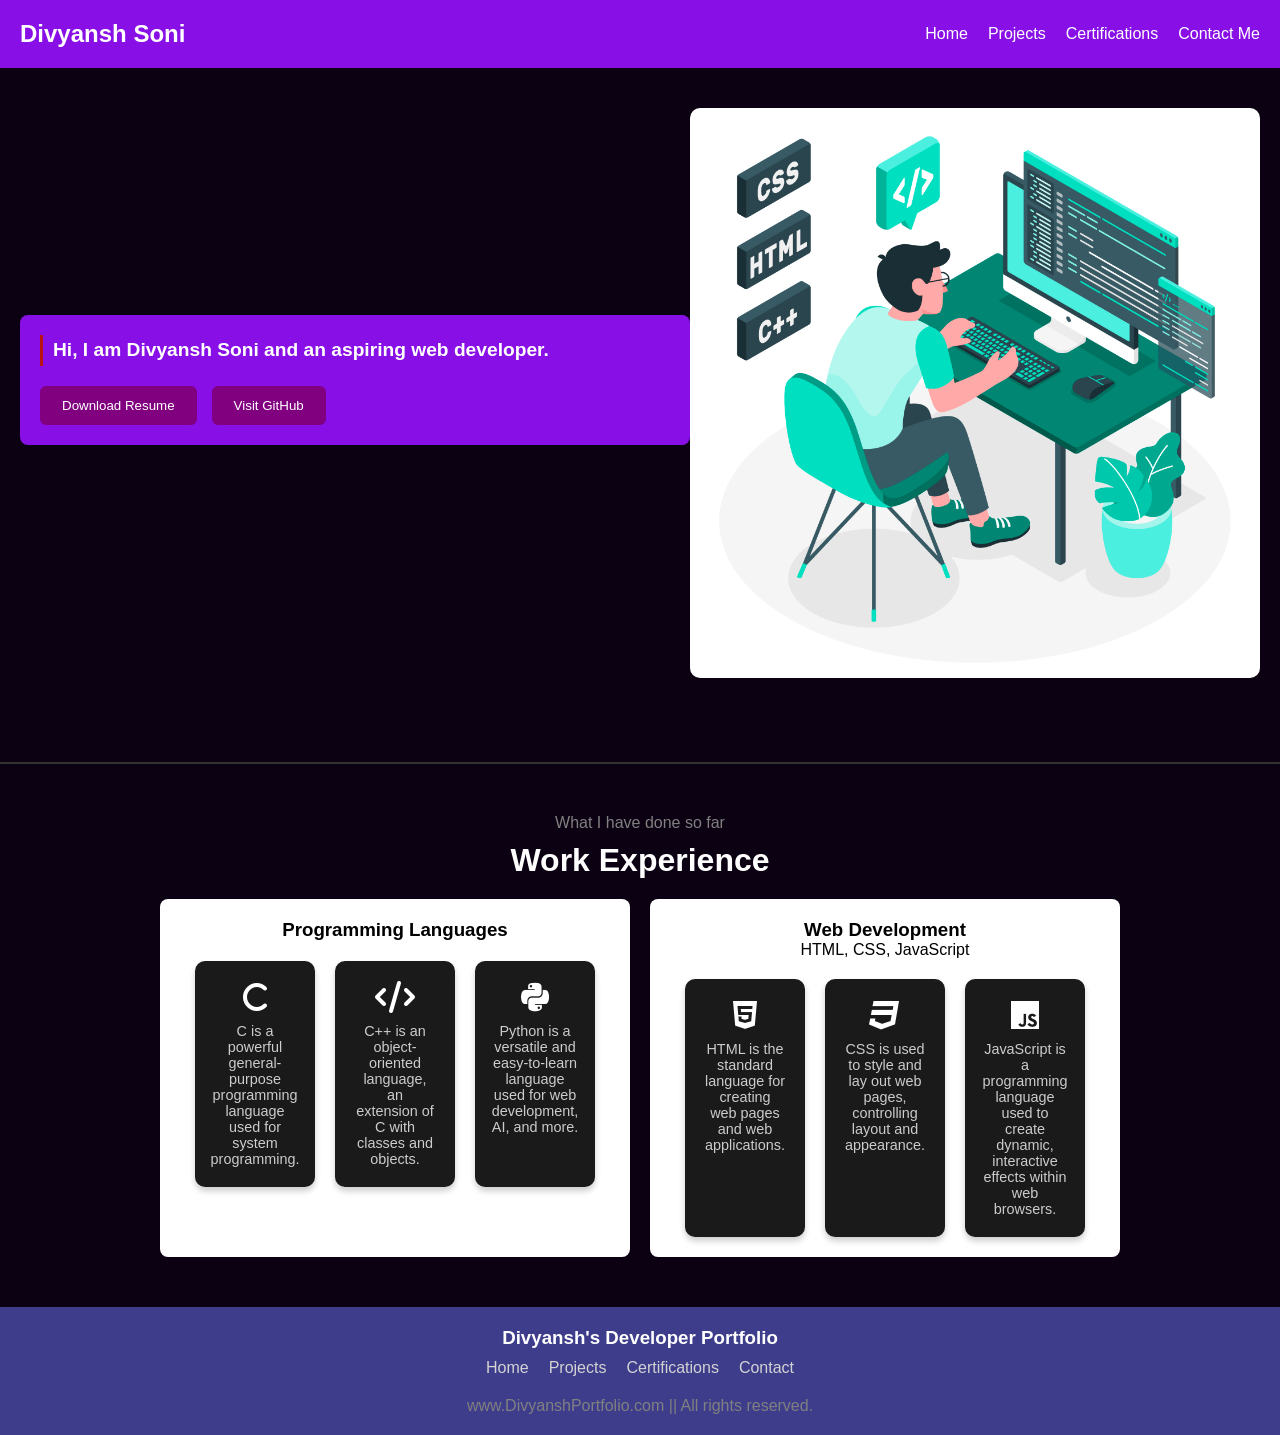
==== index.html @ 423238fb "third commit" ====
<!DOCTYPE html>
<html lang="en">
<head>
  <meta charset="UTF-8" />
  <meta name="viewport" content="width=device-width, initial-scale=1.0" />
  <title>Divyansh S - Web Developer</title>
  <link rel="stylesheet" href="https://cdnjs.cloudflare.com/ajax/libs/font-awesome/6.5.0/css/all.min.css" />

  <style>
    * {
      margin: 0;
      padding: 0;
      box-sizing: border-box;
    }

    body {
      background-color: rgb(11, 1, 18);
      color: white;
      font-family: Arial, sans-serif;
      min-height: 100vh;
    }

    nav {
      display: flex;
      justify-content: space-between;
      align-items: center;
      padding: 20px;
      background-color: rgb(137, 15, 231);
      flex-wrap: wrap;
    }

    nav .left {
      font-size: 1.5rem;
      font-weight: bold;
    }

    nav ul {
      display: flex;
      list-style: none;
      gap: 20px;
      flex-wrap: wrap;
      justify-content: center;
    }

    nav ul li a {
      color: white;
      text-decoration: none;
      font-size: 1rem;
    }

    nav ul li a:hover {
      color: rgb(147, 147, 207);
    }

    .firstsection {
      display: flex;
      justify-content: space-between;
      align-items: center;
      padding: 40px 20px;
      flex-wrap: wrap;
    }

    .leftsection {
      flex: 1 1 400px;
      background-color: rgb(137, 15, 231);
      padding: 20px;
      border-radius: 8px;
      margin-bottom: 30px;
    }

    .buttons {
      margin-top: 20px;
      display: flex;
      gap: 15px;
      flex-wrap: wrap;
    }

    .btn {
      padding: 10px 20px;
      background-color: purple;
      color: white;
      border: 2px solid purple;
      border-radius: 6px;
      cursor: pointer;
    }

    .btn:hover {
      background-color: white;
      color: purple;
    }

    .rightsection {
      flex: 1 1 300px;
      text-align: center;
    }

    .rightsection img {
      max-width: 100%;
      height: auto;
      border-radius: 10px;
    }

    .secondsection {
      max-width: 1000px;
      margin: 50px auto;
      padding: 0 20px;
      text-align: center;
    }

    .secondsection h1 {
      font-size: 2rem;
      margin-bottom: 20px;
    }

    .box {
      display: flex;
      flex-wrap: wrap;
      gap: 20px;
      justify-content: center;
    }

    .vertical {
      background-color: white;
      color: black;
      border-radius: 8px;
      padding: 20px;
      flex: 1 1 300px;
      min-width: 280px;
    }

    .language-icons {
      display: flex;
      flex-wrap: wrap;
      gap: 20px;
      margin-top: 20px;
      justify-content: center;
    }

    .language-item {
      background-color: #1a1a1a;
      border-radius: 10px;
      padding: 20px;
      width: 120px;
      display: flex;
      flex-direction: column;
      align-items: center;
      box-shadow: 0 4px 6px rgba(0, 0, 0, 0.2);
      transition: transform 0.3s ease;
    }

    .language-item:hover {
      background-color: #4e4e4e;
      transform: translateY(-5px);
    }

    .icon {
      font-size: 2rem;
      color: #fff;
      margin-bottom: 10px;
    }

    .language-description {
      color: #ccc;
      font-size: 0.9rem;
      text-align: center;
    }

    footer {
      background-color: rgb(61, 61, 140);
      color: white;
      padding: 20px;
      text-align: center;
    }

    footer ul {
      list-style: none;
      display: flex;
      gap: 20px;
      justify-content: center;
      padding: 10px 0;
      flex-wrap: wrap;
    }

    footer ul li {
      color: lightgray;
      cursor: pointer;
    }

    footer ul li:hover {
      color: white;
    }

    .footer-rights {
      margin-top: 10px;
      color: gray;
    }

    .text-grey {
      color: grey;
      display: block;
      margin-bottom: 10px;
    }

    .typewriter-text {
      font-size: 1.2rem;
      line-height: 1.6;
      color: #fff;
      border-left: 3px solid #ba1313;
      padding-left: 10px;
      animation: blink 1s infinite;
    }

    @keyframes blink {
      0% {
        border-color: #ba1313;
      }
      50% {
        border-color: transparent;
      }
      100% {
        border-color: #ba1313;
      }
    }

    @media (max-width: 768px) {
      nav {
        flex-direction: column;
        align-items: flex-start;
      }

      .box {
        flex-direction: column;
        align-items: center;
      }

      .buttons {
        justify-content: center;
      }

      .typewriter-text {
        font-size: 1rem;
      }
    }
  </style>
</head>

<body>
  <header>
    <nav>
      <div class="left">Divyansh Soni</div>
      <div class="right">
        <ul>
          <li><a href="index.html">Home</a></li>
          <li><a href="projects.html">Projects</a></li>
          <li><a href="certifications.html">Certifications</a></li>
          <li><a href="contact.html">Contact Me</a></li>
        </ul>
      </div>
    </nav>
  </header>

  <main>
    <section class="firstsection">
      <div class="leftsection">
        <h2 class="typewriter-text">Hi, I am Divyansh Soni and an aspiring web developer.</h2>
        <div class="buttons">
          <a href="resume.pdf" download><button class="btn">Download Resume</button></a>
          <a href="https://github.com/DivyanshSo" target="_blank"><button class="btn">Visit GitHub</button></a>
        </div>
      </div>
      <div class="rightsection">
        <img src="3426526.jpg" alt="Profile Image" />
      </div>
    </section>

    <hr style="margin: 40px 0; border: 1px solid #333;" />

    <section class="secondsection">
      <span class="text-grey">What I have done so far</span>
      <h1>Work Experience</h1>
      <div class="box">
        <!-- Programming Languages Box -->
        <div class="vertical">
          <h3>Programming Languages</h3>
          <div class="language-icons">
            <div class="language-item">
              <i class="fa-solid fa-c icon" title="C Language"></i>
              <p class="language-description">C is a powerful general-purpose programming language used for system programming.</p>
            </div>
            <div class="language-item">
              <i class="fa-solid fa-code icon" title="C++"></i>
              <p class="language-description">C++ is an object-oriented language, an extension of C with classes and objects.</p>
            </div>
            <div class="language-item">
              <i class="fa-brands fa-python icon" title="Python"></i>
              <p class="language-description">Python is a versatile and easy-to-learn language used for web development, AI, and more.</p>
            </div>
          </div>
        </div>

        <!-- Web Development Box -->
        <div class="vertical">
          <h3>Web Development</h3>
          <p>HTML, CSS, JavaScript</p>
          <div class="language-icons">
            <div class="language-item">
              <i class="fa-brands fa-html5 icon" title="HTML"></i>
              <p class="language-description">HTML is the standard language for creating web pages and web applications.</p>
            </div>
            <div class="language-item">
              <i class="fa-brands fa-css3 icon" title="CSS"></i>
              <p class="language-description">CSS is used to style and lay out web pages, controlling layout and appearance.</p>
            </div>
            <div class="language-item">
              <i class="fa-brands fa-js icon" title="JavaScript"></i>
              <p class="language-description">JavaScript is a programming language used to create dynamic, interactive effects within web browsers.</p>
            </div>
          </div>
        </div>
      </div>
    </section>
  </main>

  <footer>
    <h3>Divyansh's Developer Portfolio</h3>
    <ul>
      <li>Home</li>
      <li>Projects</li>
      <li>Certifications</li>
      <li>Contact</li>
    </ul>
    <div class="footer-rights">www.DivyanshPortfolio.com || All rights reserved.</div>
  </footer>
</body>
</html>
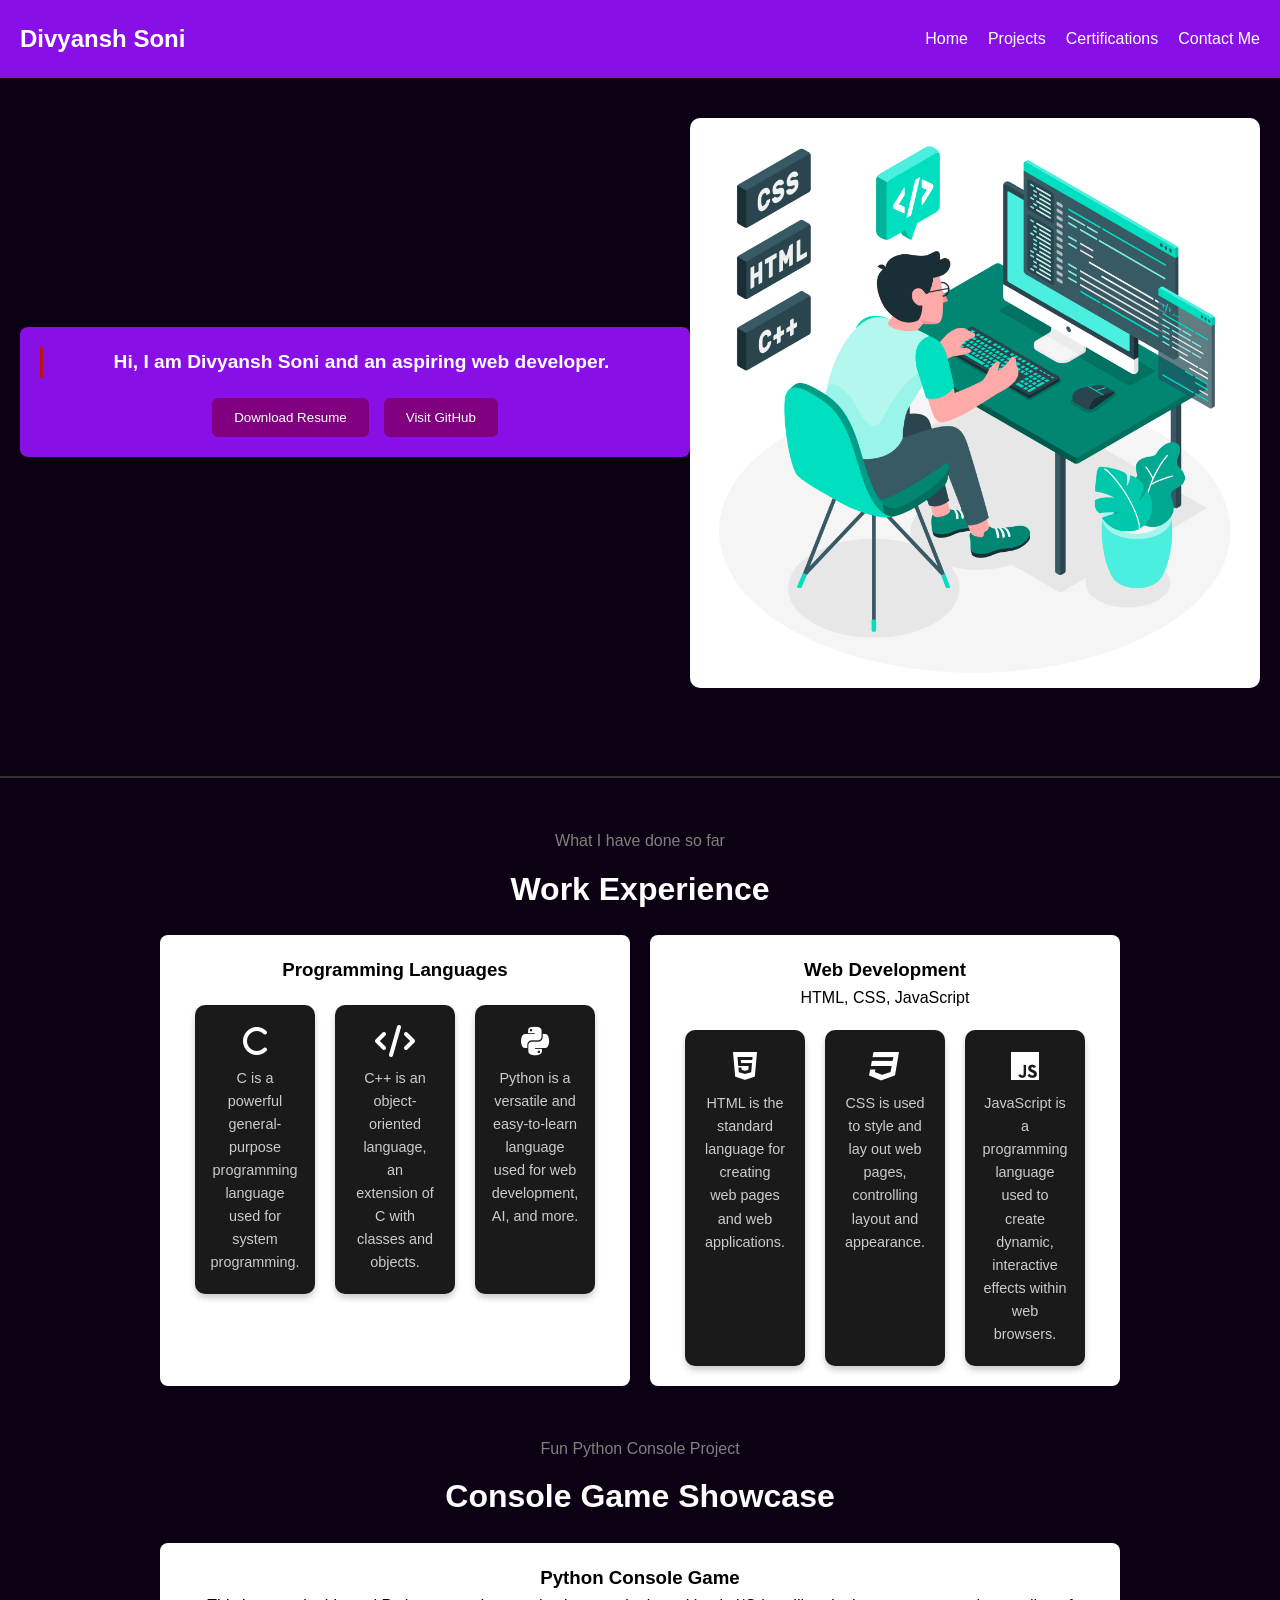
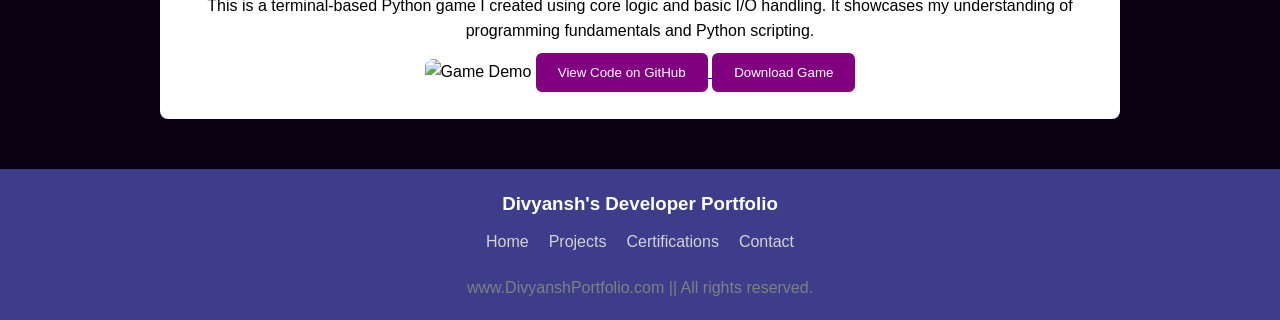
==== commit c07e613f: "responsive" ====
--- a/index.html
+++ b/index.html
@@ -4,244 +4,9 @@
   <meta charset="UTF-8" />
   <meta name="viewport" content="width=device-width, initial-scale=1.0" />
   <title>Divyansh S - Web Developer</title>
+  <link rel="stylesheet" href="indexstyle.css">
   <link rel="stylesheet" href="https://cdnjs.cloudflare.com/ajax/libs/font-awesome/6.5.0/css/all.min.css" />
 
-  <style>
-    * {
-      margin: 0;
-      padding: 0;
-      box-sizing: border-box;
-    }
-
-    body {
-      background-color: rgb(11, 1, 18);
-      color: white;
-      font-family: Arial, sans-serif;
-      min-height: 100vh;
-    }
-
-    nav {
-      display: flex;
-      justify-content: space-between;
-      align-items: center;
-      padding: 20px;
-      background-color: rgb(137, 15, 231);
-      flex-wrap: wrap;
-    }
-
-    nav .left {
-      font-size: 1.5rem;
-      font-weight: bold;
-    }
-
-    nav ul {
-      display: flex;
-      list-style: none;
-      gap: 20px;
-      flex-wrap: wrap;
-      justify-content: center;
-    }
-
-    nav ul li a {
-      color: white;
-      text-decoration: none;
-      font-size: 1rem;
-    }
-
-    nav ul li a:hover {
-      color: rgb(147, 147, 207);
-    }
-
-    .firstsection {
-      display: flex;
-      justify-content: space-between;
-      align-items: center;
-      padding: 40px 20px;
-      flex-wrap: wrap;
-    }
-
-    .leftsection {
-      flex: 1 1 400px;
-      background-color: rgb(137, 15, 231);
-      padding: 20px;
-      border-radius: 8px;
-      margin-bottom: 30px;
-    }
-
-    .buttons {
-      margin-top: 20px;
-      display: flex;
-      gap: 15px;
-      flex-wrap: wrap;
-    }
-
-    .btn {
-      padding: 10px 20px;
-      background-color: purple;
-      color: white;
-      border: 2px solid purple;
-      border-radius: 6px;
-      cursor: pointer;
-    }
-
-    .btn:hover {
-      background-color: white;
-      color: purple;
-    }
-
-    .rightsection {
-      flex: 1 1 300px;
-      text-align: center;
-    }
-
-    .rightsection img {
-      max-width: 100%;
-      height: auto;
-      border-radius: 10px;
-    }
-
-    .secondsection {
-      max-width: 1000px;
-      margin: 50px auto;
-      padding: 0 20px;
-      text-align: center;
-    }
-
-    .secondsection h1 {
-      font-size: 2rem;
-      margin-bottom: 20px;
-    }
-
-    .box {
-      display: flex;
-      flex-wrap: wrap;
-      gap: 20px;
-      justify-content: center;
-    }
-
-    .vertical {
-      background-color: white;
-      color: black;
-      border-radius: 8px;
-      padding: 20px;
-      flex: 1 1 300px;
-      min-width: 280px;
-    }
-
-    .language-icons {
-      display: flex;
-      flex-wrap: wrap;
-      gap: 20px;
-      margin-top: 20px;
-      justify-content: center;
-    }
-
-    .language-item {
-      background-color: #1a1a1a;
-      border-radius: 10px;
-      padding: 20px;
-      width: 120px;
-      display: flex;
-      flex-direction: column;
-      align-items: center;
-      box-shadow: 0 4px 6px rgba(0, 0, 0, 0.2);
-      transition: transform 0.3s ease;
-    }
-
-    .language-item:hover {
-      background-color: #4e4e4e;
-      transform: translateY(-5px);
-    }
-
-    .icon {
-      font-size: 2rem;
-      color: #fff;
-      margin-bottom: 10px;
-    }
-
-    .language-description {
-      color: #ccc;
-      font-size: 0.9rem;
-      text-align: center;
-    }
-
-    footer {
-      background-color: rgb(61, 61, 140);
-      color: white;
-      padding: 20px;
-      text-align: center;
-    }
-
-    footer ul {
-      list-style: none;
-      display: flex;
-      gap: 20px;
-      justify-content: center;
-      padding: 10px 0;
-      flex-wrap: wrap;
-    }
-
-    footer ul li {
-      color: lightgray;
-      cursor: pointer;
-    }
-
-    footer ul li:hover {
-      color: white;
-    }
-
-    .footer-rights {
-      margin-top: 10px;
-      color: gray;
-    }
-
-    .text-grey {
-      color: grey;
-      display: block;
-      margin-bottom: 10px;
-    }
-
-    .typewriter-text {
-      font-size: 1.2rem;
-      line-height: 1.6;
-      color: #fff;
-      border-left: 3px solid #ba1313;
-      padding-left: 10px;
-      animation: blink 1s infinite;
-    }
-
-    @keyframes blink {
-      0% {
-        border-color: #ba1313;
-      }
-      50% {
-        border-color: transparent;
-      }
-      100% {
-        border-color: #ba1313;
-      }
-    }
-
-    @media (max-width: 768px) {
-      nav {
-        flex-direction: column;
-        align-items: flex-start;
-      }
-
-      .box {
-        flex-direction: column;
-        align-items: center;
-      }
-
-      .buttons {
-        justify-content: center;
-      }
-
-      .typewriter-text {
-        font-size: 1rem;
-      }
-    }
-  </style>
 </head>
 
 <body>
@@ -319,6 +84,29 @@
         </div>
       </div>
     </section>
+    <section class="secondsection">
+  <span class="text-grey">Fun Python Console Project</span>
+  <h1>Console Game Showcase</h1>
+  <div class="box">
+    <div class="vertical">
+      <h3>Python Console Game</h3>
+      <p>This is a terminal-based Python game I created using core logic and basic I/O handling. It showcases my understanding of programming fundamentals and Python scripting.</p>
+      
+      <!-- If you have a screenshot or GIF -->
+      <img src="http://static1.businessinsider.com/image/55ae658d6bb3f7e3321bf8a4/two-casino-dealers-and-two-of-their-friends-have-been-indicted-for-stealing-1-million-from-las-vegas-casino.jpg" alt="Game Demo" width="100%" style="border-radius: 8px; margin: 15px 0;" />
+
+      <!-- GitHub Button -->
+      <a href="https://github.com/DivyanshSo/Casinogame_Python" target="_blank">
+        <button class="btn">View Code on GitHub</button>
+      </a>
+      <!-- Optional: Download -->
+      <a href="downloads/console-game.py" download>
+        <button class="btn">Download Game</button>
+      </a>
+    </div>
+  </div>
+</section>
+
   </main>
 
   <footer>
--- a/indexstyle.css
+++ b/indexstyle.css
@@ -0,0 +1,292 @@
+/* Reset & Global */
+* {
+  margin: 0;
+  padding: 0;
+  box-sizing: border-box;
+}
+
+body {
+  background-color: rgb(11, 1, 18);
+  color: white;
+  font-family: Arial, Helvetica, sans-serif;
+  line-height: 1.6;
+  min-height: 100vh;
+}
+
+/* Navigation Bar */
+nav {
+  display: flex;
+  justify-content: space-between;
+  align-items: center;
+  padding: 20px;
+  background-color: rgb(137, 15, 231);
+  flex-wrap: wrap;
+}
+
+nav .left {
+  font-size: 1.5rem;
+  font-weight: bold;
+}
+
+nav .right ul {
+  display: flex;
+  list-style: none;
+  gap: 20px;
+  flex-wrap: wrap;
+  justify-content: center;
+}
+
+nav ul li a {
+  color: white;
+  text-decoration: none;
+  font-size: 1rem;
+}
+
+nav ul li a:hover {
+  color: rgb(147, 147, 207);
+}
+
+/* First Section - Intro */
+.firstsection {
+  display: flex;
+  justify-content: space-between;
+  align-items: center;
+  padding: 40px 20px;
+  flex-wrap: wrap;
+}
+
+.leftsection {
+  flex: 1 1 400px;
+  background-color: rgb(137, 15, 231);
+  padding: 20px;
+  border-radius: 8px;
+  margin-bottom: 30px;
+  text-align: center;
+}
+
+.buttons {
+  margin-top: 20px;
+  display: flex;
+  gap: 15px;
+  flex-wrap: wrap;
+  justify-content: center;
+}
+
+.btn {
+  padding: 10px 20px;
+  background-color: purple;
+  color: white;
+  border: 2px solid purple;
+  border-radius: 6px;
+  cursor: pointer;
+  transition: all 0.3s;
+}
+
+.btn:hover {
+  background-color: white;
+  color: purple;
+}
+
+.rightsection {
+  flex: 1 1 300px;
+  text-align: center;
+}
+
+.rightsection img {
+  max-width: 100%;
+  height: auto;
+  border-radius: 10px;
+}
+
+/* Second Section - Skills/Experience */
+.secondsection,
+.game-section {
+  max-width: 1000px;
+  margin: 50px auto;
+  padding: 0 20px;
+  text-align: center;
+}
+
+.secondsection h1,
+.game-section h1 {
+  font-size: 2rem;
+  margin-bottom: 20px;
+}
+
+.box {
+  display: flex;
+  flex-wrap: wrap;
+  gap: 20px;
+  justify-content: center;
+}
+
+.vertical {
+  background-color: white;
+  color: black;
+  border-radius: 8px;
+  padding: 20px;
+  flex: 1 1 300px;
+  min-width: 280px;
+}
+
+.language-icons {
+  display: flex;
+  flex-wrap: wrap;
+  gap: 20px;
+  margin-top: 20px;
+  justify-content: center;
+}
+
+.language-item {
+  background-color: #1a1a1a;
+  border-radius: 10px;
+  padding: 20px;
+  width: 120px;
+  display: flex;
+  flex-direction: column;
+  align-items: center;
+  box-shadow: 0 4px 6px rgba(0, 0, 0, 0.2);
+  transition: transform 0.3s ease;
+}
+
+.language-item:hover {
+  background-color: #4e4e4e;
+  transform: translateY(-5px);
+}
+
+.icon {
+  font-size: 2rem;
+  color: #fff;
+  margin-bottom: 10px;
+}
+
+.language-description {
+  color: #ccc;
+  font-size: 0.9rem;
+  text-align: center;
+}
+
+/* Footer */
+footer {
+  background-color: rgb(61, 61, 140);
+  color: white;
+  padding: 20px;
+  text-align: center;
+}
+
+footer ul {
+  list-style: none;
+  display: flex;
+  gap: 20px;
+  justify-content: center;
+  padding: 10px 0;
+  flex-wrap: wrap;
+}
+
+footer ul li {
+  color: lightgray;
+  cursor: pointer;
+}
+
+footer ul li:hover {
+  color: white;
+}
+
+.footer-rights {
+  margin-top: 10px;
+  color: gray;
+}
+
+.text-grey {
+  color: grey;
+  display: block;
+  margin-bottom: 10px;
+}
+
+/* Typewriter */
+.typewriter-text {
+  font-size: 1.2rem;
+  line-height: 1.6;
+  color: #fff;
+  border-left: 3px solid #ba1313;
+  padding-left: 10px;
+  animation: blink 1s infinite;
+}
+
+@keyframes blink {
+  0% { border-color: #ba1313; }
+  50% { border-color: transparent; }
+  100% { border-color: #ba1313; }
+}
+
+/* Responsive Design */
+@media (max-width: 1024px) {
+  .language-item {
+    width: 100px;
+    padding: 15px;
+  }
+
+  .icon {
+    font-size: 1.5rem;
+  }
+
+  .language-description {
+    font-size: 0.75rem;
+  }
+}
+
+@media (max-width: 768px) {
+  nav {
+    flex-direction: column;
+    align-items: flex-start;
+  }
+
+  nav .right ul {
+    flex-direction: column;
+    align-items: flex-start;
+    gap: 10px;
+    margin-top: 10px;
+  }
+
+  .firstsection {
+    flex-direction: column;
+    text-align: center;
+  }
+
+  .buttons {
+    justify-content: center;
+  }
+
+  .typewriter-text {
+    font-size: 1rem;
+  }
+
+  .vertical {
+    padding: 15px;
+  }
+
+  .language-item {
+    width: 90px;
+    padding: 12px;
+  }
+
+  footer ul {
+    flex-direction: column;
+    gap: 10px;
+  }
+}
+
+@media (max-width: 480px) {
+  .btn {
+    width: 100%;
+    text-align: center;
+  }
+
+  .rightsection img {
+    max-height: 250px;
+  }
+
+  .footer-rights {
+    font-size: 0.8rem;
+  }
+}
